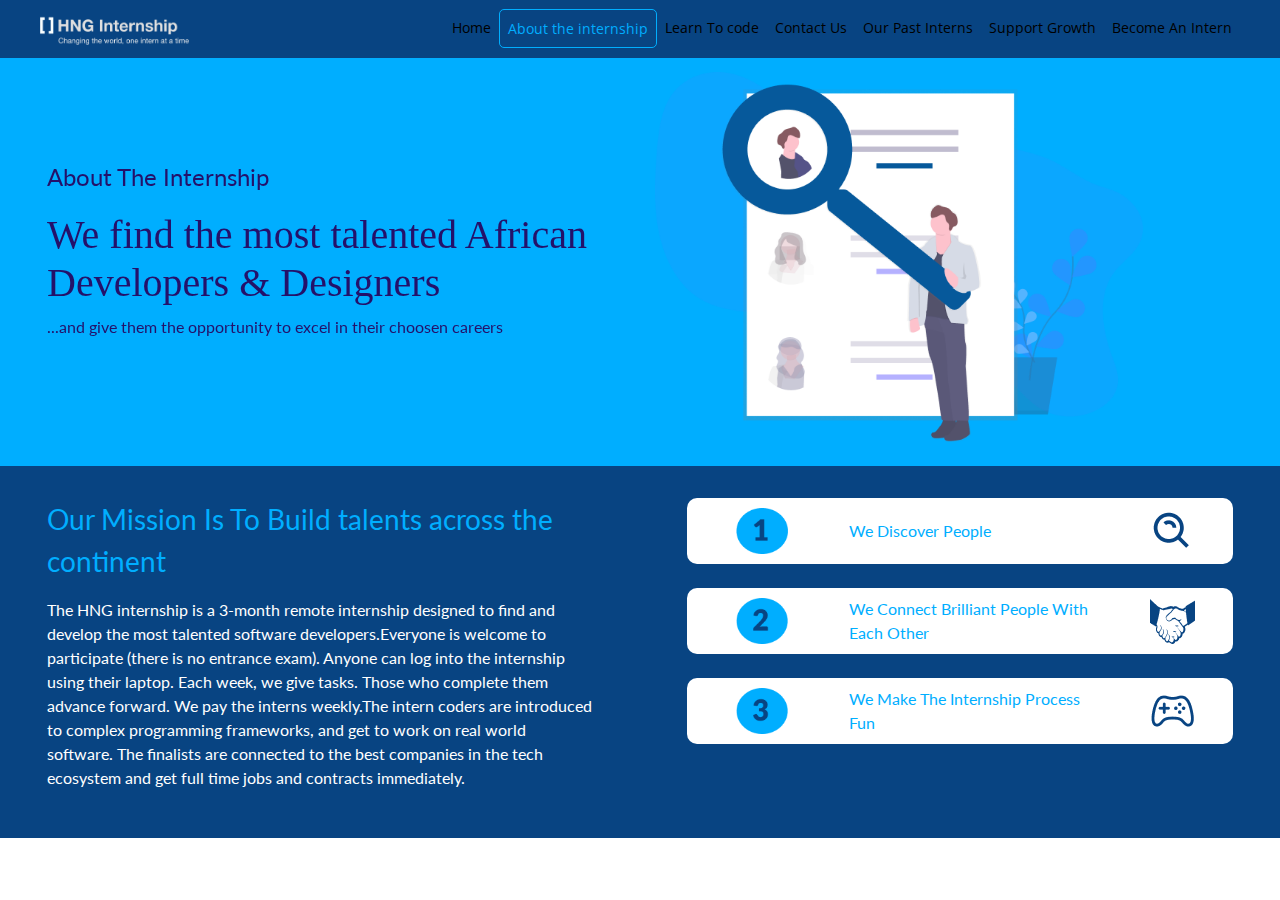
==== about.html @ 9f073ed1 "feature: implemented about page" ====
<!DOCTYPE html>
<html lang="en">
<head>
  <meta charset="UTF-8">
  <meta name="viewport" content="width=device-width, initial-scale=1.0">
  <title>HNG-TECH</title>

  <!--LINKING BOOTSTRAP-->
  <link rel="stylesheet" href="/assets/bootstrap/bootstrap.css">
  <script src="/assets/bootstrap/jquery.js"></script>
  <script src="/assets/bootstrap/popper.js"></script>
  <script src="/assets/bootstrap/bootstrap.js"></script>

  <!--STYLE-->
  <link rel="stylesheet" href="style.css">
  <link rel="stylesheet" href="/assets/css/about.css">
  <link rel="stylesheet" href="/assets/css/animate.css">
  <link rel="stylesheet" href="/assets/css/media-queries.css">
  <link href="https://unpkg.com/aos@2.3.1/dist/aos.css" rel="stylesheet">
  <script src="https://unpkg.com/aos@2.3.1/dist/aos.js"></script>

</head>
<body>
<!--NavBar-->
  <nav class="navbar fixed-top navbar-expand-lg">
    <a class="navbar-brand px-4" href="index.html">
      <img src="/images/brand-logo.png" height="30px" alt="" srcset="">
    </a>
    <button class="navbar-toggler" type="button" data-toggle="collapse" data-target="#navbarSupportedContent" aria-controls="navbarSupportedContent" aria-expanded="false" aria-label="Toggle navigation">
        <span class="navbar-toggler-icon"></span>
    </button>

    <div class="collapse navbar-collapse" id="navbarSupportedContent">
        <ul class="navbar-nav ml-auto topnav px-4">
          <li class="nav-item ">
            <a class="nav-link" href="index.html">Home</a>
        </li>
            <li class="nav-item active">
                <a class="nav-link" href="about.html">About the internship <span class="sr-only">(current)</span></a>
            </li>
            <li class="nav-item">
              <a class="nav-link" href="learntocode.html">Learn To code</a>
          </li>
          <li class="nav-item">
              <a class="nav-link" href="contactus.html">Contact Us</a>
          </li>
            <li class="nav-item">
                <a class="nav-link" href="#">Our Past Interns</a>
            </li>
            <li class="nav-item">
                <a class="nav-link" href="#">Support Growth</a>
            </li>
            <li class="nav-item">
                <a class="nav-link" href="#">Become An Intern</a>
            </li>
           
 
        </ul>
    </div>

</nav>
<!--End NavBar-->


<div class="about container-fluid">

  <div class="row d-flex align-items-center">
    <div class="col-md-6 col-sm-12 col-lg-6">
        <div class="about-title animate__animated animate__fadeIn" data-aos="fade-right"
        data-aos-offset="300"
        data-aos-easing="ease-in-sine">
          <p class="head">About The Internship</p>
          <h1>We find the most talented African Developers & Designers</h1>
          <p>...and give them the opportunity to excel in their choosen careers</p>

        </div>
    </div>
    <div class="col-md-6 col-sm-12 col-lg-6">
      <div class="about-img-wrapper">
        <div class="start-img"> <img src="/images/manholdinglass.png" width=" 80%" class=" d-block py-md-4 py-sm-4"  data-aos="fade-down"
          data-aos-easing="linear"
          data-aos-duration="1500"> 
      </div>
      </div>
    </div>
  </div>

  <div class="row mission">
    <div class="col-md-6 col-sm-12 col-lg-6">
      <div class="mission-content">
        <p class="mission-title">
          Our Mission Is To Build talents across the continent
        </p>

        <p class="content">The HNG internship is a 3-month remote internship designed to find and develop the most talented software developers.Everyone is welcome to participate (there is no entrance exam). Anyone can log into the internship using their laptop. Each week, we give tasks. Those who complete them advance forward. We pay the interns weekly.The intern coders are introduced to complex programming frameworks, and get to work on real world software. The finalists are connected to the best companies in the tech ecosystem and get full time jobs and contracts immediately.</p>
      </div>
    </div>
    <div class="col-md-6 col-sm-12 col-lg-6">
      <div class="mission-list">
        <div class="container">
          <div class="row">
            <div class="mission-button col-12 d-flex justify-content-around align-items-center mb-4">
              <div class="mission-num-wrapper-1">
                <img src="/images/circle1.png" alt="" class="image">
              </div>
              <p> We Discover People</p>
              <div class="mission-num-wrapper">
                <img src="/images/search.png" alt="" class="image" >
              </div>
            </div>

            <div class="mission-button col-12 d-flex justify-content-around align-items-center mb-4">
              <div class="mission-num-wrapper-1">
                <img src="/images/circle2.png" alt="" class="image">
              </div>
              <p> We Connect Brilliant People With Each Other</p>
              <div class="mission-num-wrapper">
                <img src="/images/handshake.png" alt="" class="image" >
              </div>
            </div>

            <div class="mission-button col-12 d-flex justify-content-around align-items-center mb-4">
              <div class="mission-num-wrapper-1">
                <img src="/images/circle3.png" alt="" class="image">
              </div>
              <p> We Make The Internship Process Fun</p>
              <div class="mission-num-wrapper">
                <img src="/images/game.png" alt="" class="image" >
              </div>
            </div>

          </div>
        </div>
      </div>
    </div>
  </div>

</div>


 
 <!--Footer-->
 <!-- <footer>
    <div class="footer-top pt-md-4">
        <div class="container">
            <div class="row d-flex pt-2">
                <div class="col-md-3 footer-about ">
                    <div class="footer-img-wrapper">
                        <img class="logo-footer" src="/images/brand-logo.png" alt="logo-footer" >
                    </div>
                </div>
                <div class="col-md-3 footer-contact animate__animated fadeInDown  animate__delay-2.5s" data-aos="fade-up"
                data-aos-easing="linear"
                data-aos-duration="1500">
                    <p><i><img src="/images/location-icon.png"></i>  Birrel Avenue, Sabo.
                        Yaba, Lagos State,
                        Nigeria</p>
                    
                </div>
                <div class="col-md-3 footer-links footer-contact wow animate__animated fadeInUp animate__delay-3.3s " data-aos="fade-up"
                data-aos-easing="linear"
                data-aos-duration="1500">
                            <p><i><img src="/images/email-icon.png"></i> hello@hng.tech</p>
                            <p><i><img src="/images/phone-icon.png"></i> +234 (0) 8123456789</p>
                </div>
                <div class="col-md-3 footer-links footer-contact wow fadeInDown animate__animated animate__delay-3.5s"  data-aos="fade-up"
                data-aos-duration="3000">
                    <p> Follow Us On Social Media</p>
                    <p><i><img src="/images/twitter-icon.png"></i> @HngInternship</p>
                </div>
            </div>
        </div>
    </div>
    <div class="footer-bottom">
        <div class="container">
            <div class="row">
                   <div class="col-md-12 footer-copyright text-center">
                    &copy; 2020 HNG internship . All Rights Reserved. HNG Group

                </div>
                   
               </div>
        </div>
    </div>
</footer> -->


<!--Scripts-->

<script src="/assets/js/scripts.js"></script>
<script>
    AOS.init();
</script>
<!-- ./Footer -->
</body>
</html>
---- style.css ----
@import url('https://fonts.googleapis.com/css2?family=Lato:ital,wght@0,400;0,700;0,900;1,400&family=Open+Sans:ital,wght@0,400;0,700;1,400&display=swap');

/*--Global--*/
* {
  margin: 0;
  padding: 0;
  outline: 0;
  font-size: 100%;
  vertical-align: baseline;
}

:root{
  --main-white: #ffffff;
  --main-blue: #00aeff;
  --main-navyblue: #24116a;
  --main-greenblue: #084482;
  --main-light-greenblue: #1860a8;
}

html{
  font-size: 16px;
}

body {
  width: 100%;
  background-color: var(--main-white);
  font-family: 'Lato', 'sans-serif';
  font-size: 1rem;
 
  background-color: var(--main-white);
}


/*--NavBar--*/
nav{
  background-color: var(--main-greenblue);
  color: #000000;
  font-family: 'Open Sans', 'sans-serif';
  font-size: 0.875rem;
}

.nav-link{
  color:#000000;
  transition: 0.3s;
}

.nav-link:active, .active a{
  border: 1px solid var(--main-blue);
  border-radius: 5px;
  color: var(--main-blue);
}
.nav-link:active:hover, .active a:hover{
  background-color: var(--main-light-greenblue);
}

.nav-link:hover{
  color: var(--main-blue);
}


.navbar-toggler-icon {
  background-image: url("data:image/svg+xml;charset=utf8,%3Csvg viewBox='0 0 30 30' xmlns='http://www.w3.org/2000/svg'%3E%3Cpath stroke='rgba(255, 255, 255, 0.5)' stroke-width='2' stroke-linecap='round' stroke-miterlimit='10' d='M4 7h22M4 15h22M4 23h22'/%3E%3C/svg%3E");
}


/*--information-section--*/
.information-section {
  color: var(--main-navyblue);
  line-height: 2.25rem;
  padding-top: 5rem;
  position: relative;
}

.information-section h1 {
  font-family: 'Lato Black', 'san-serif';
  font-size: 2.625rem;
  font-weight: 900;
}

.information-contents .title{
  font-size: 1.5rem;
  margin: 1.5rem 0;
}

.information-contents{
  /* width: 40%; */
  margin: 2.25rem;
  padding: 4.375rem 0;
}

.information-contents p{
  line-height: 1.5rem;
  margin: 1.5rem 0;
  width: 75%;
}

.btn-one {
  display: inline-block;
  text-decoration: none;
  color: var(--main-white);
  background-color: var(--main-greenblue);
  padding: 0.75rem 2.5rem;
  border-radius: 10px;
  margin: 1.75rem 0;
  transition: 0.3s;
}

.btn-one:hover {
  cursor: pointer;
  background-color: var(--main-navyblue);
  color: var(--main-white);
  text-decoration: none;
}

/*SVG*/
.svg-border-rounded svg {
  position: absolute;
  bottom: 0;
  left: 0;
  height: 3rem;
  width: 100%;
}
svg {
  overflow: hidden;
  vertical-align: bottom;
}
svg path {
  fill: var(--main-greenblue);
}
/*information images left*/
.img-grid {
  margin: 1.5rem;
  /* width: 40%; */
  display: grid;
  grid-template-columns: repeat(2, 1fr);
  grid-template-rows: repeat(2, 1fr);
  padding: 1rem;
  grid-gap: 0em;
  justify-items: center;
}
.image-wrapper{
  display: grid;
  grid-template-columns: 1fr;
  justify-items: center;
}
.track-img {
  display: block;
  width: 100%;
  webkit-transform: scale(1);
	transform: scale(1);
	-webkit-transition: .3s ease-in-out;
	transition: .3s ease-in-out;
}
.track-img:hover {
  -webkit-transform: scale(1.2);
	transform: scale(1.2);
}
.last-track-img {
  grid-area: 2 / 1 / 3 / 3;
  /* justify-self: center; */
}

.img-btn {
  display: inline-block;
  border: none;
  text-decoration: none;
  color: var(--main-white);
  background-color: var(--main-blue);
  padding: 0.25rem 1rem;
  margin: 1rem 0;
  webkit-transform: scale(1);
	transform: scale(1);
	-webkit-transition: .3s ease-in-out;
	transition: .3s ease-in-out;
}

.img-btn:hover{
  webkit-transform: scale(1.2);
  transform: scale(1.2);
  background-color: var(--main-navyblue);
  color: var(--main-white);
}
.information {
  position: relative;
  width: 100%;
}


/*Footer*/


.footer-icons {
  padding: 0 0.25rem;
}

.footer-details {
  background-image: url('/images/footer-clean-bg.png') !important;
  background-position: bottom;
  background-size: cover;
  background-repeat: no-repeat;

}

footer {
  color: white; 
  background-position: top;
  background-size: cover;
  position: relative;
  background-repeat: no-repeat;
}


.footer-img {
  position: absolute;
  left: 20%;
  top: -220px;
}

.footer-img-wrapper {
  border-radius: 5px;
  transition: 3s;
}

.footer-img-wrapper:hover {
    background-color: var(--main-light-greenblue);
    cursor: pointer;
}


.footer-top { text-align: left; background-color: var(--main-greenblue); }
.footer-about img.logo-footer { max-width: 196px; margin-top: 0; margin-bottom: 18px; }

.footer-contact p { 
  word-wrap: break-word; 
  margin-left: 0;
	-webkit-transition: .3s ease-in-out;
  transition: .3s ease-in-out;
 }
 .footer-contact p:hover {
   margin: 5px;
  cursor: pointer;
 }

.footer-contact i { padding-right: 10px; font-size: 18px; }
.footer-contact p a { border: 0; }
.footer-contact p a:hover, .footer-contact p a:focus { border: 0; }

.footer-links a { 
    border: 0; 
  }
.footer-links a:hover, .footer-links a:focus { color: #fff; }

.footer-bottom { 
    padding: 15px 0 17px 0;
    text-align: left; 
    background-color: var(--main-greenblue);
   }


.footer-copyright { padding-top: 5px; }

@media (min-width: 768px) and (max-width: 1203px) {
  
  .footer-img {
    display: none;
  }
  .curve-bg{
    display: none;
  }
  .footer-top {
    background-color: var(--main-greenblue);
  }
  .footer-about img.logo-footer { max-width: 153px; margin-top: 0; margin-bottom: 18px; }
 }

 @media screen and (max-width: 767.98px) { 
   html {
     font-size: 14px;
   }

  .footer-img {
    display: none;
  }
  .footer-contact i > img {
    width: 4%;
  }
  .curve-bg{
    display: none;
  }
  .footer-top {
    background-color: var(--main-greenblue);
  }
  .information-contents {
    width: 100%;
    padding: 2rem 2rem;
    margin:2.25rem auto;
  }
  .information-contents p{
    width: 100%;
  }
  }
  
  @media (max-width: 400px) { 
    .img-grid {
      display: flex;
      flex-flow: column nowrap;
    }
   }

  @media (max-width: 990px) {
    nav {
      font-size: 16px;
    }
    nav ul li {
      background-color: var(--main-light-greenblue);
      margin-bottom: 5px;
      color: var(--main-white);
      padding: 4px;
      border-radius: 5px;
    }
    .nav-link{
      color: var(--main-white);
      text-align: center;
    }
  }

  /*learning to code*/
---- assets/css/about.css ----
:root{
  --main-white: #ffffff;
  --main-blue: #00aeff;
  --main-navyblue: #24116a;
  --main-greenblue: #084482;
  --main-light-greenblue: #1860a8;
}
.about {
  background-color: var(--main-blue);
  color: var(--main-navyblue);
  padding-top: 3rem ;
}

.about-title {
  padding: 2rem;
}
.about-title h1 {
  font-family: 'Lato Black';
}
.about-title .head {
  font-size: 1.5rem;
}

.mission{
  background-color: var(--main-greenblue);
}
.mission-content {
  color: var(--main-white);
  padding: 2rem;
}

 .mission-title {
   color: var(--main-blue);
   font-size:  1.75rem;
 }

 .mission-list {
    padding: 2rem;
    color: var(--main-blue);
 }
 .mission-button{
   background-color: var(--main-white);
   border-radius: 10px;
   width: 80%;
 }
 .mission-button p {
   width: 50%;
   padding: 0.25rem;
   margin: 0;
 }
 .mission-num-wrapper-1 {
   width: 72px;
   padding: 10px;
 }
 .mission-num-wrapper-1 img{
  width: 100%;
 }
 .mission-num-wrapper img {
   width: 100%;
 }

 @media (max-width: 430px) {
  .mission-button {
    flex-direction: column;
  }
 }
---- assets/css/media-queries.css ----
@media (min-width: 992px) and (max-width: 1199px) {

	.section-1-box .section-1-box-icon { width: 60px; height: 60px; font-size: 32px; line-height: 60px; }
	
	.footer-top { padding: 40px 0; }
	
}

@media (min-width: 768px) and (max-width: 991px) {
	
	.inner-bg { padding: 180px 0; }

	.section-description p { padding: 0; }
	
	.section-1-box .section-1-box-icon { width: 50px; height: 50px; font-size: 26px; line-height: 50px; }
	
	.section-3-box .section-3-box-icon { width: 50px; height: 50px; font-size: 26px; line-height: 50px; }
	
	.footer-top { padding: 40px 0; }
	.footer-contact i { padding-right: 5px; }

}

@media (max-width: 767px) {

	.inner-bg { padding: 100px 0 80px 0; }
	
	.section-description p { padding: 0; }
	
	.section-1-container { padding-bottom: 60px; }
	.section-1-box { text-align: center; }
	.section-1-box h3 { margin-top: 20px; padding-top: 10px; }
	
	.section-3-box { text-align: center; }
	.section-3-box h3 { margin-top: 20px; padding-top: 10px; }
	
	.footer-top { padding: 40px 0; text-align: center; }
	.footer-contact i { padding-right: 5px; }
	.footer-bottom, .footer-social { text-align: center; }
	.footer-social a { margin: 0 10px; }
	
}

@media (max-width: 415px) {
	
	h1, h2 { font-size: 32px; }

}
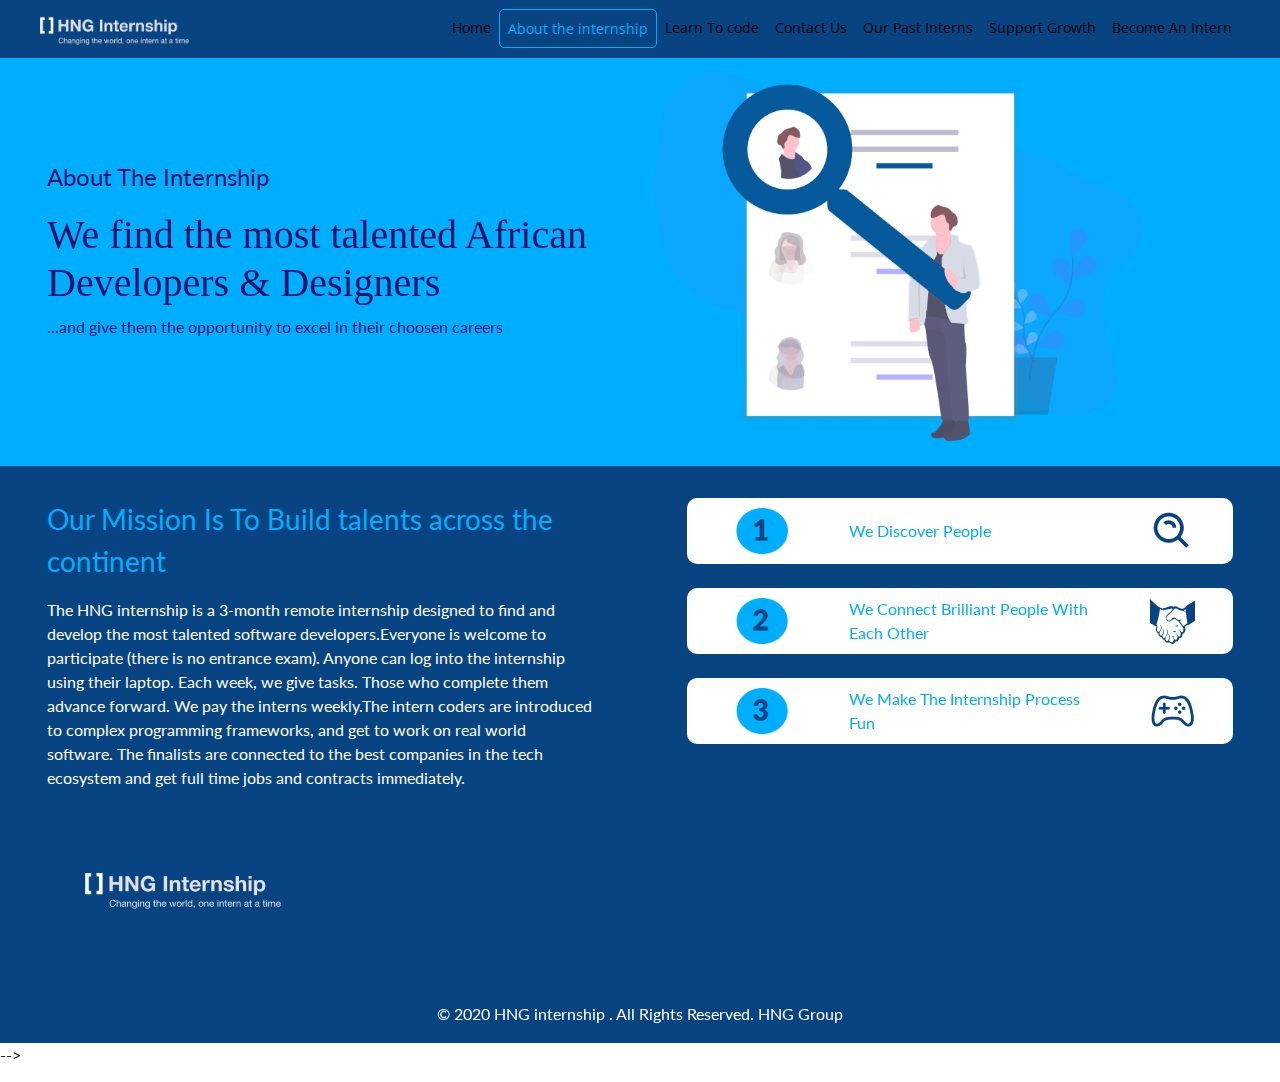
==== commit 9747d5e1: "feature: implemented about page fix3" ====
--- a/about.html
+++ b/about.html
@@ -62,7 +62,9 @@
 <!--End NavBar-->
 
 
-<div class="about container-fluid">
+<!--Mission Section-->
+
+<div class="about container-fluid mission-section">
 
   <div class="row d-flex align-items-center">
     <div class="col-md-6 col-sm-12 col-lg-6">
@@ -97,7 +99,7 @@
     </div>
     <div class="col-md-6 col-sm-12 col-lg-6">
       <div class="mission-list">
-        <div class="container">
+        <div class="container" data-aos="fade-left">
           <div class="row">
             <div class="mission-button col-12 d-flex justify-content-around align-items-center mb-4">
               <div class="mission-num-wrapper-1">
@@ -135,13 +137,17 @@
     </div>
   </div>
 
+  <div class="svg-border-rounded text-white">
+    <svg xmlns="http://www.w3.org/2000/svg" viewBox="0 0 144.54 17.34" preserveAspectRatio="none" fill="currentColor"><path d="M144.54,17.34H0V0H144.54ZM0,0S32.36,17.34,72.27,17.34,144.54,0,144.54,0"></path></svg>
+  </div>
+
 </div>
 
 
  
  <!--Footer-->
- <!-- <footer>
-    <div class="footer-top pt-md-4">
+ <!-- <!-- <footer> -->
+    <div class="footer-top pt-md-4 text-white">
         <div class="container">
             <div class="row d-flex pt-2">
                 <div class="col-md-3 footer-about ">
@@ -171,7 +177,7 @@
             </div>
         </div>
     </div>
-    <div class="footer-bottom">
+    <div class="footer-bottom  text-white">
         <div class="container">
             <div class="row">
                    <div class="col-md-12 footer-copyright text-center">
--- a/assets/css/about.css
+++ b/assets/css/about.css
@@ -59,8 +59,10 @@
    width: 100%;
  }
 
- @media (max-width: 430px) {
-  .mission-button {
-    flex-direction: column;
-  }
+ .mission-section {
+   position: relative;
+ }
+
+ footer {
+   color: var(--main-white);
  }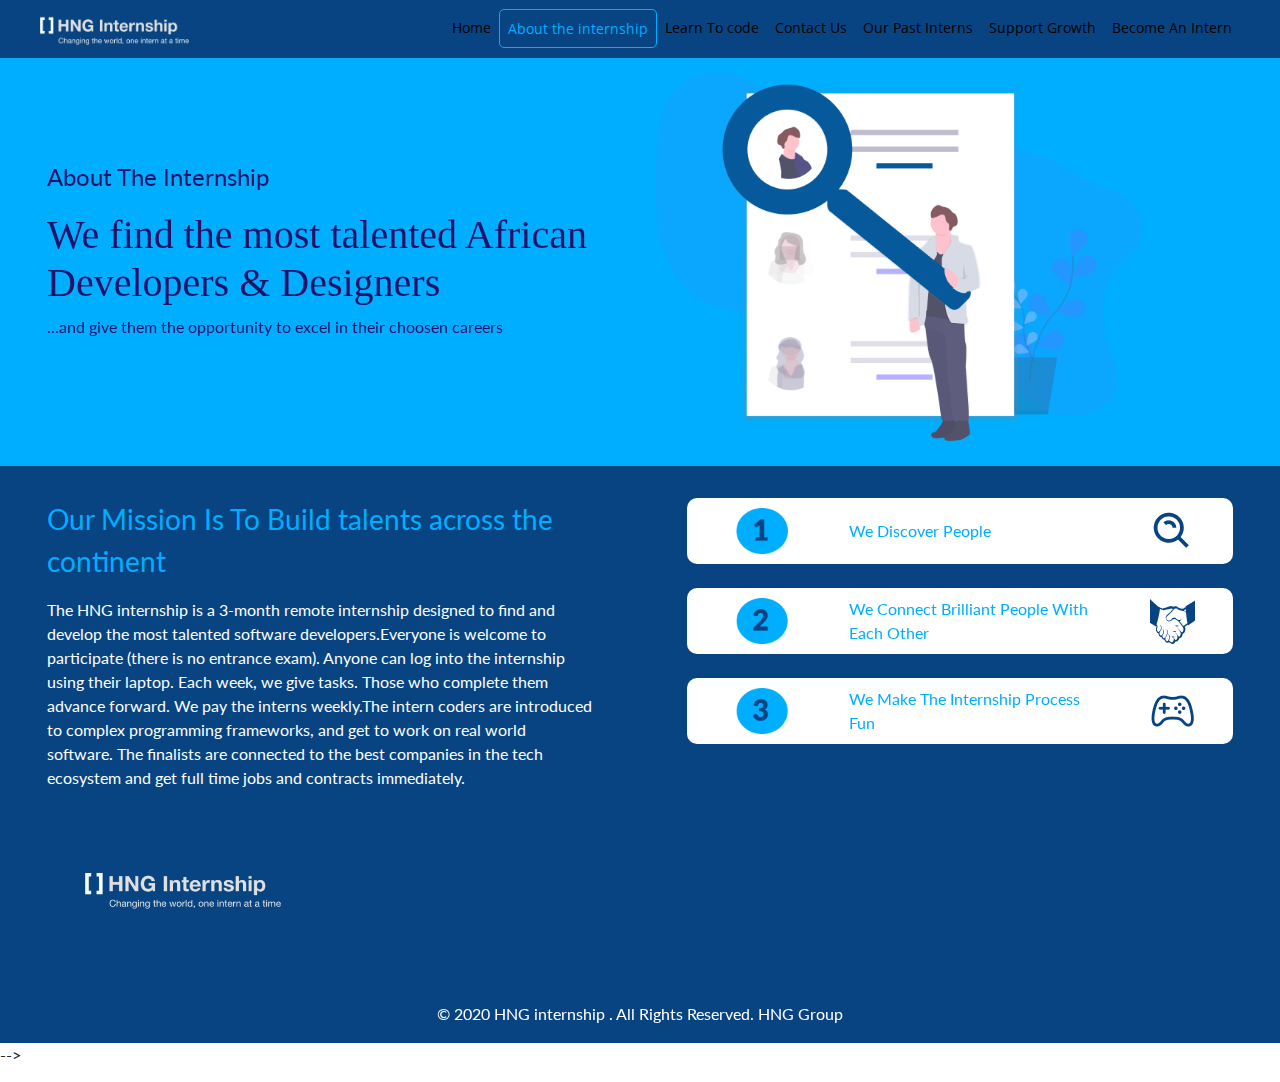
==== commit 1656aebb: "feature: implemented about page fix4" ====
--- a/about.html
+++ b/about.html
@@ -137,9 +137,9 @@
     </div>
   </div>
 
-  <div class="svg-border-rounded text-white">
+  <!-- <div class="svg-border-rounded text-white">
     <svg xmlns="http://www.w3.org/2000/svg" viewBox="0 0 144.54 17.34" preserveAspectRatio="none" fill="currentColor"><path d="M144.54,17.34H0V0H144.54ZM0,0S32.36,17.34,72.27,17.34,144.54,0,144.54,0"></path></svg>
-  </div>
+  </div> -->
 
 </div>
 
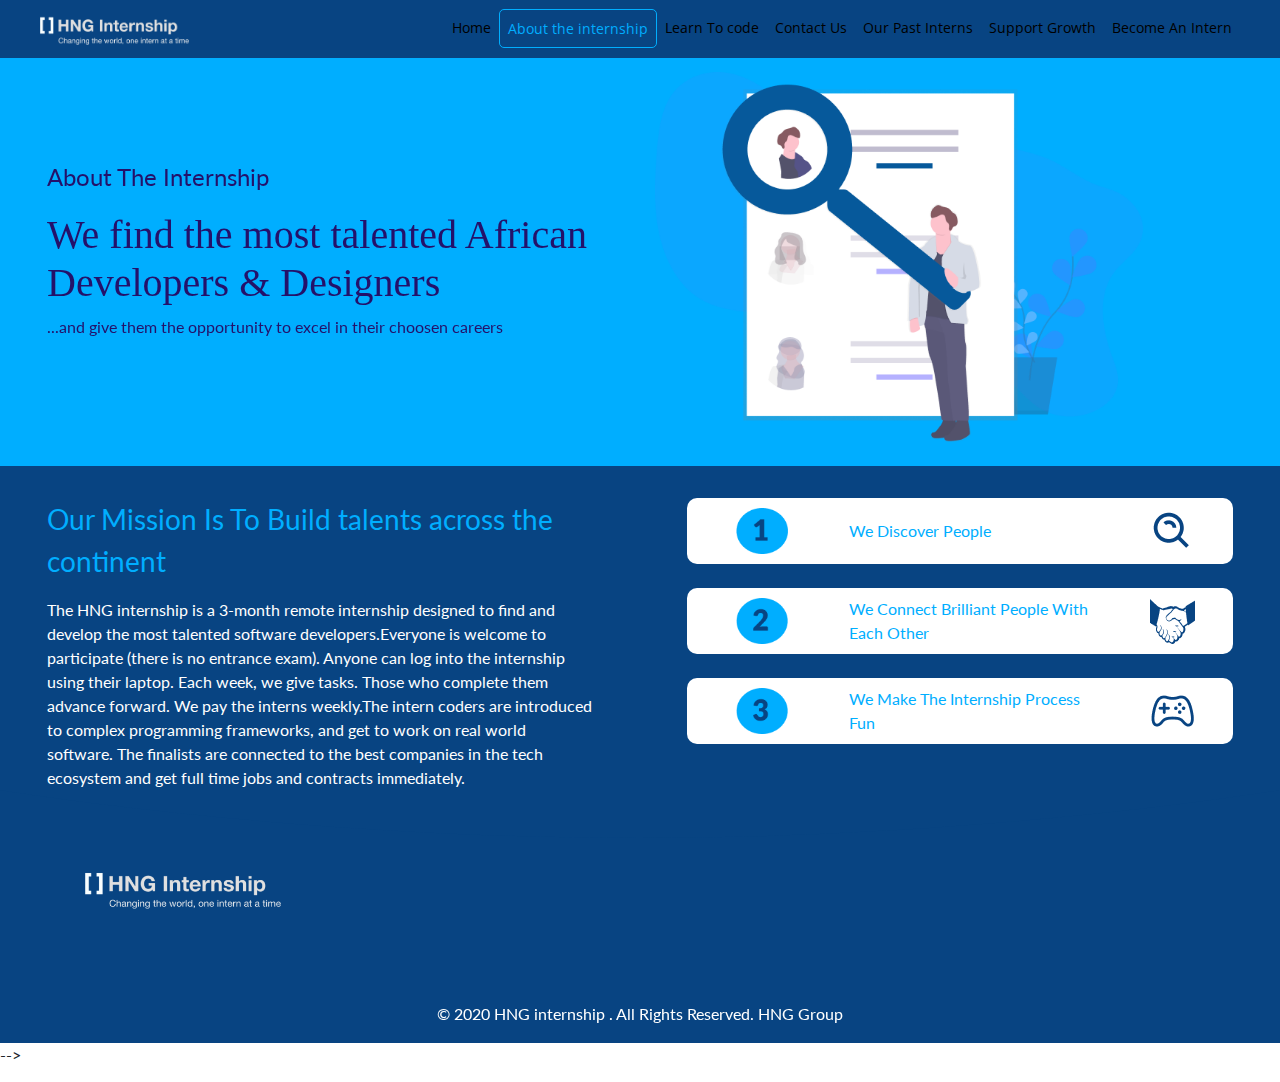
==== commit 7e6b56ad: "feature: implemented about page fix4" ====
--- a/about.html
+++ b/about.html
@@ -99,7 +99,7 @@
     </div>
     <div class="col-md-6 col-sm-12 col-lg-6">
       <div class="mission-list">
-        <div class="container" data-aos="fade-left">
+        <div class="container">
           <div class="row">
             <div class="mission-button col-12 d-flex justify-content-around align-items-center mb-4">
               <div class="mission-num-wrapper-1">
@@ -137,9 +137,9 @@
     </div>
   </div>
 
-  <!-- <div class="svg-border-rounded text-white">
+  <div class="svg-border-rounded text-white">
     <svg xmlns="http://www.w3.org/2000/svg" viewBox="0 0 144.54 17.34" preserveAspectRatio="none" fill="currentColor"><path d="M144.54,17.34H0V0H144.54ZM0,0S32.36,17.34,72.27,17.34,144.54,0,144.54,0"></path></svg>
-  </div> -->
+  </div>
 
 </div>
 
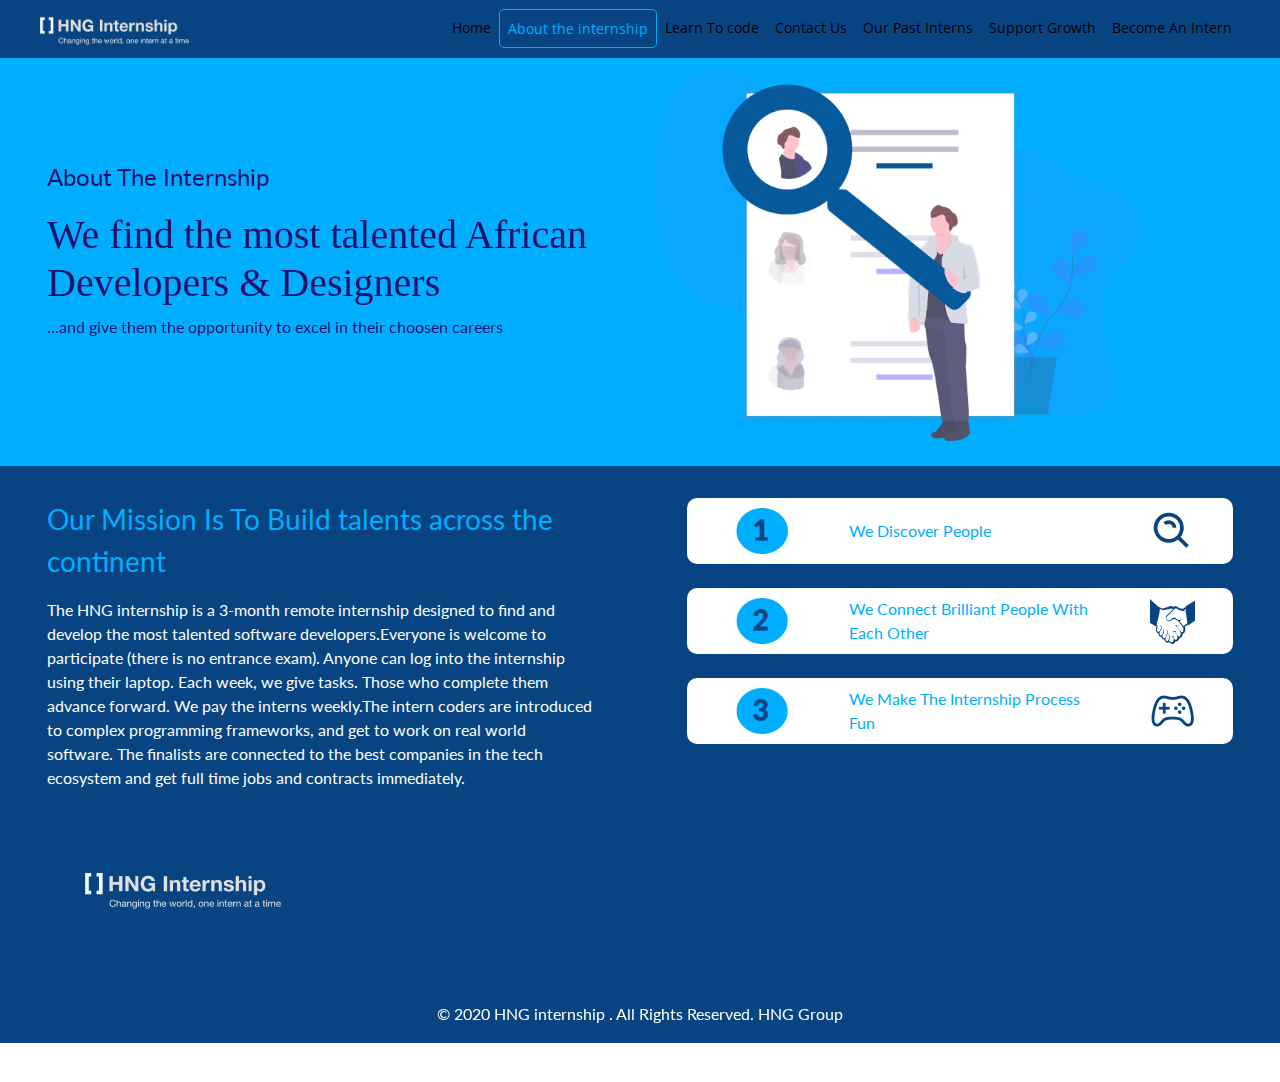
==== commit 8779c814: "feature: implemented about page fix5" ====
--- a/about.html
+++ b/about.html
@@ -146,7 +146,7 @@
 
  
  <!--Footer-->
- <!-- <!-- <footer> -->
+ 
     <div class="footer-top pt-md-4 text-white">
         <div class="container">
             <div class="row d-flex pt-2">
@@ -188,7 +188,7 @@
                </div>
         </div>
     </div>
-</footer> -->
+</footer>
 
 
 <!--Scripts-->
@@ -197,6 +197,6 @@
 <script>
     AOS.init();
 </script>
-<!-- ./Footer -->
+<!-- ./Script -->
 </body>
 </html>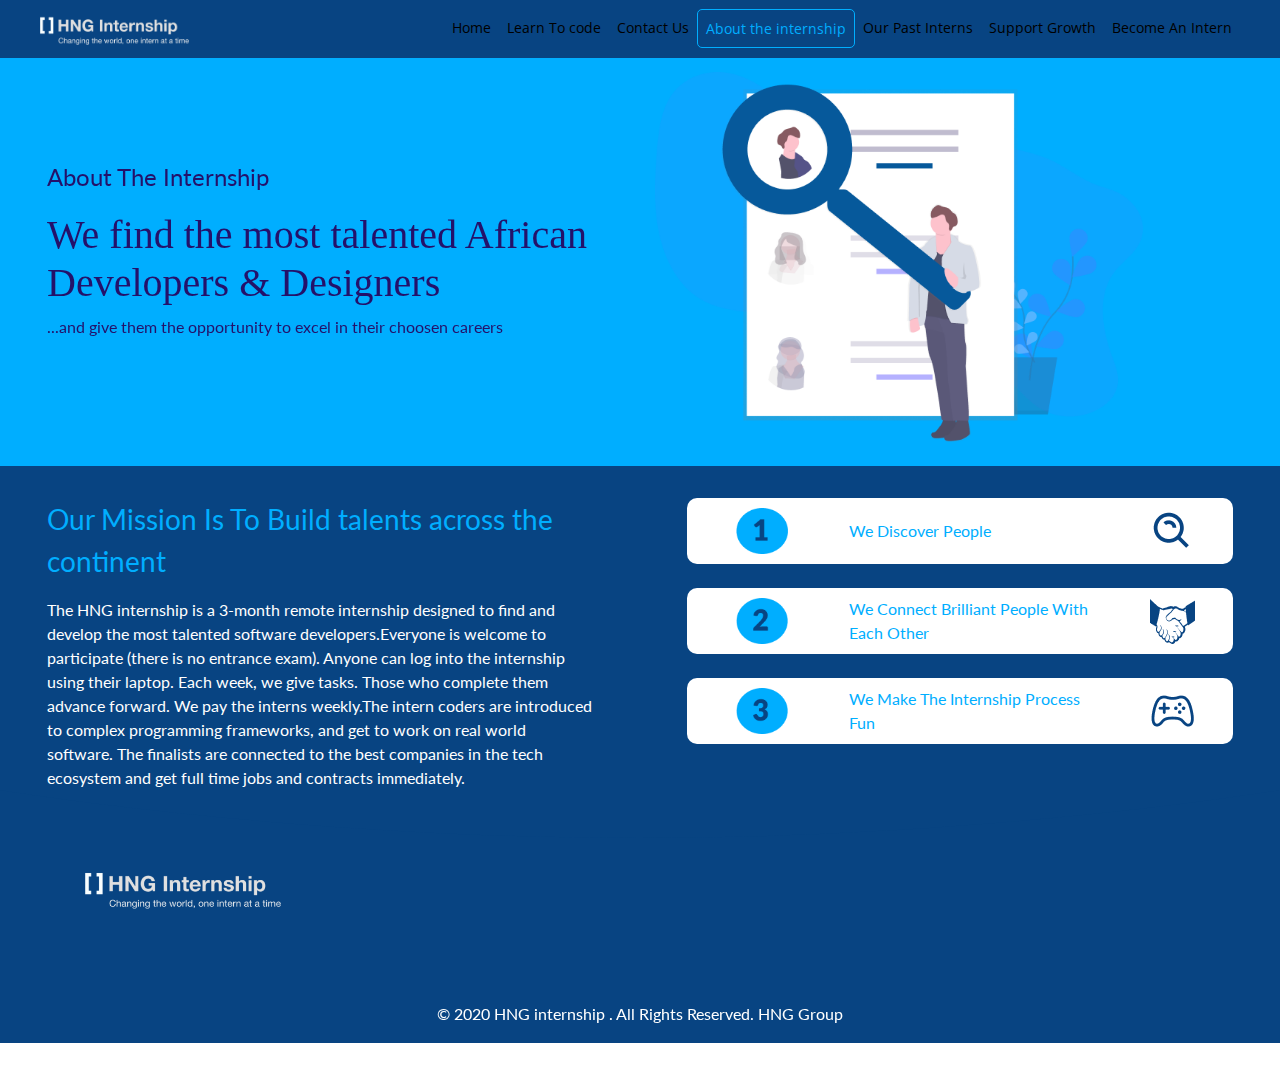
==== commit 146eca1f: "feature: implemented about page fix6" ====
--- a/about.html
+++ b/about.html
@@ -35,14 +35,15 @@
           <li class="nav-item ">
             <a class="nav-link" href="index.html">Home</a>
         </li>
-            <li class="nav-item active">
-                <a class="nav-link" href="about.html">About the internship <span class="sr-only">(current)</span></a>
-            </li>
+           
             <li class="nav-item">
               <a class="nav-link" href="learntocode.html">Learn To code</a>
           </li>
           <li class="nav-item">
               <a class="nav-link" href="contactus.html">Contact Us</a>
+          </li>
+          <li class="nav-item active">
+            <a class="nav-link" href="about.html">About the internship <span class="sr-only">(current)</span></a>
           </li>
             <li class="nav-item">
                 <a class="nav-link" href="#">Our Past Interns</a>
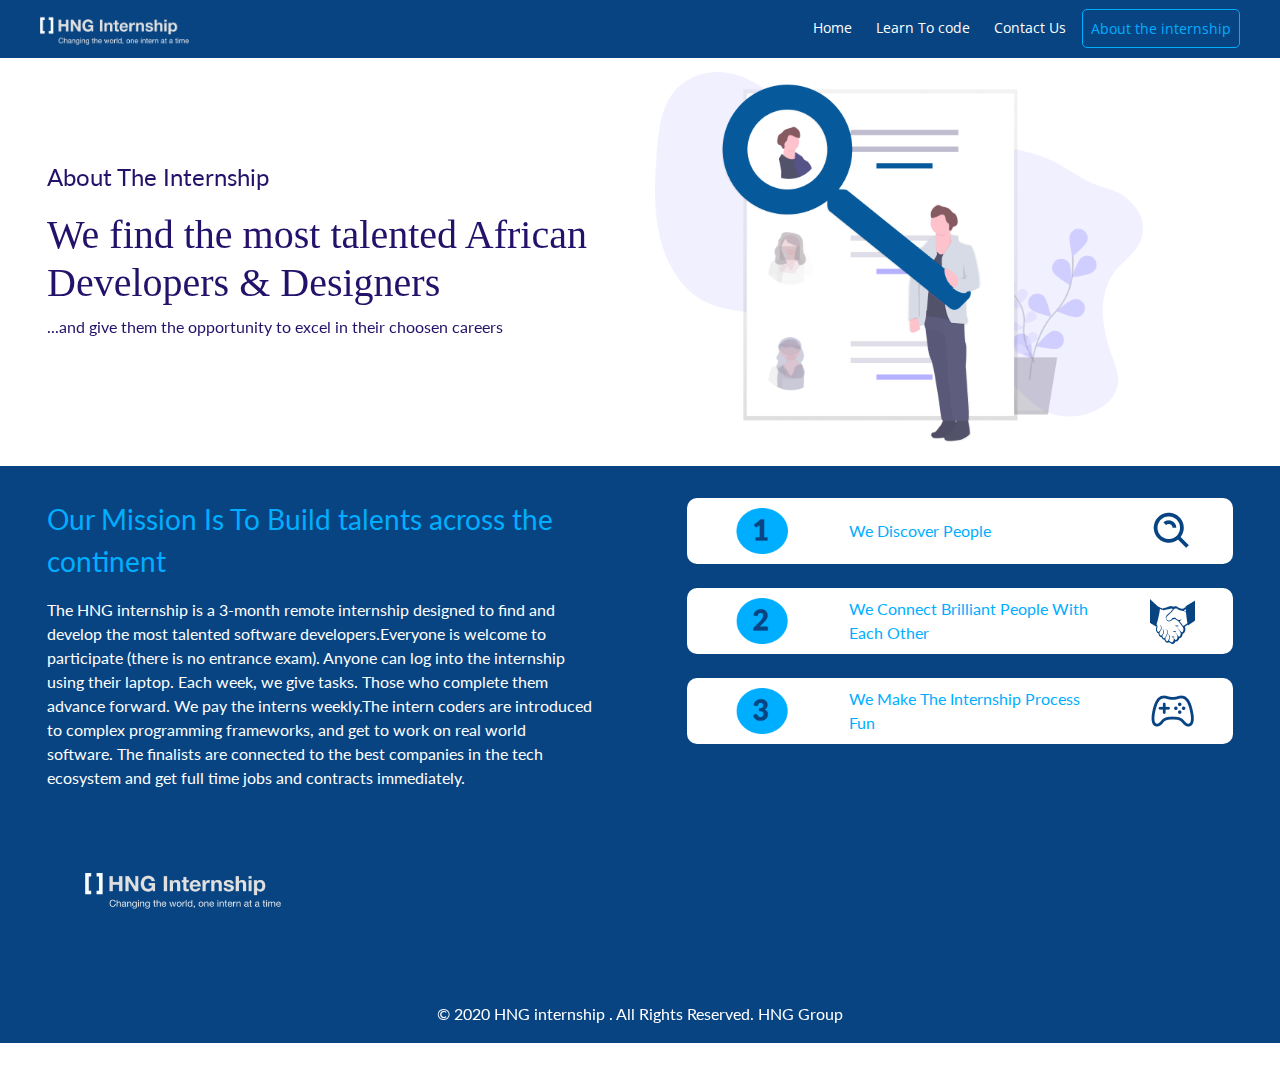
==== commit f2070db6: "editing navlinks" ====
--- a/about.html
+++ b/about.html
@@ -32,30 +32,20 @@
 
     <div class="collapse navbar-collapse" id="navbarSupportedContent">
         <ul class="navbar-nav ml-auto topnav px-4">
-          <li class="nav-item ">
+          <li class="nav-item">
             <a class="nav-link" href="index.html">Home</a>
         </li>
-           
-            <li class="nav-item">
-              <a class="nav-link" href="learntocode.html">Learn To code</a>
-          </li>
-          <li class="nav-item">
-              <a class="nav-link" href="contactus.html">Contact Us</a>
-          </li>
-          <li class="nav-item active">
+        
+        <li class="nav-item">
+            <a class="nav-link" href="learntocode.html">Learn To code</a>
+        </li>
+        <li class="nav-item">
+            <a class="nav-link" href="contactus.html">Contact Us</a>
+        </li>
+        <li class="nav-item  active">
             <a class="nav-link" href="about.html">About the internship <span class="sr-only">(current)</span></a>
-          </li>
-            <li class="nav-item">
-                <a class="nav-link" href="#">Our Past Interns</a>
-            </li>
-            <li class="nav-item">
-                <a class="nav-link" href="#">Support Growth</a>
-            </li>
-            <li class="nav-item">
-                <a class="nav-link" href="#">Become An Intern</a>
-            </li>
-           
- 
+        </li>
+       
         </ul>
     </div>
 
--- a/style.css
+++ b/style.css
@@ -1,4 +1,4 @@
-@import url('https://fonts.googleapis.com/css2?family=Lato:ital,wght@0,400;0,700;0,900;1,400&family=Open+Sans:ital,wght@0,400;0,700;1,400&display=swap');
+@import url("https://fonts.googleapis.com/css2?family=Lato:ital,wght@0,400;0,700;0,900;1,400&family=Open+Sans:ital,wght@0,400;0,700;1,400&display=swap");
 
 /*--Global--*/
 * {
@@ -9,7 +9,7 @@
   vertical-align: baseline;
 }
 
-:root{
+:root {
   --main-white: #ffffff;
   --main-blue: #00aeff;
   --main-navyblue: #24116a;
@@ -17,51 +17,52 @@
   --main-light-greenblue: #1860a8;
 }
 
-html{
+html {
   font-size: 16px;
 }
 
 body {
   width: 100%;
   background-color: var(--main-white);
-  font-family: 'Lato', 'sans-serif';
+  font-family: "Poppins", "Lato", "sans-serif";
   font-size: 1rem;
- 
   background-color: var(--main-white);
 }
 
-
 /*--NavBar--*/
-nav{
+nav {
   background-color: var(--main-greenblue);
-  color: #000000;
-  font-family: 'Open Sans', 'sans-serif';
+  font-family: "Open Sans", "sans-serif";
   font-size: 0.875rem;
 }
 
-.nav-link{
-  color:#000000;
+.nav-link {
+  color: var(--main-white);
   transition: 0.3s;
 }
 
-.nav-link:active, .active a{
+.nav-link:active,
+.active a {
   border: 1px solid var(--main-blue);
   border-radius: 5px;
   color: var(--main-blue);
 }
-.nav-link:active:hover, .active a:hover{
+.nav-link:active:hover,
+.active a:hover {
   background-color: var(--main-light-greenblue);
 }
 
-.nav-link:hover{
+.nav-link:hover {
   color: var(--main-blue);
 }
 
+.nav-item {
+  margin-left: 0.5rem;
+}
 
 .navbar-toggler-icon {
   background-image: url("data:image/svg+xml;charset=utf8,%3Csvg viewBox='0 0 30 30' xmlns='http://www.w3.org/2000/svg'%3E%3Cpath stroke='rgba(255, 255, 255, 0.5)' stroke-width='2' stroke-linecap='round' stroke-miterlimit='10' d='M4 7h22M4 15h22M4 23h22'/%3E%3C/svg%3E");
 }
-
 
 /*--information-section--*/
 .information-section {
@@ -72,23 +73,23 @@
 }
 
 .information-section h1 {
-  font-family: 'Lato Black', 'san-serif';
+  font-family: "Lato Black", "san-serif";
   font-size: 2.625rem;
   font-weight: 900;
 }
 
-.information-contents .title{
+.information-contents .title {
   font-size: 1.5rem;
   margin: 1.5rem 0;
 }
 
-.information-contents{
+.information-contents {
   /* width: 40%; */
   margin: 2.25rem;
   padding: 4.375rem 0;
 }
 
-.information-contents p{
+.information-contents p {
   line-height: 1.5rem;
   margin: 1.5rem 0;
   width: 75%;
@@ -138,7 +139,7 @@
   grid-gap: 0em;
   justify-items: center;
 }
-.image-wrapper{
+.image-wrapper {
   display: grid;
   grid-template-columns: 1fr;
   justify-items: center;
@@ -147,13 +148,13 @@
   display: block;
   width: 100%;
   webkit-transform: scale(1);
-	transform: scale(1);
-	-webkit-transition: .3s ease-in-out;
-	transition: .3s ease-in-out;
+  transform: scale(1);
+  -webkit-transition: 0.3s ease-in-out;
+  transition: 0.3s ease-in-out;
 }
 .track-img:hover {
   -webkit-transform: scale(1.2);
-	transform: scale(1.2);
+  transform: scale(1.2);
 }
 .last-track-img {
   grid-area: 2 / 1 / 3 / 3;
@@ -169,12 +170,12 @@
   padding: 0.25rem 1rem;
   margin: 1rem 0;
   webkit-transform: scale(1);
-	transform: scale(1);
-	-webkit-transition: .3s ease-in-out;
-	transition: .3s ease-in-out;
-}
-
-.img-btn:hover{
+  transform: scale(1);
+  -webkit-transition: 0.3s ease-in-out;
+  transition: 0.3s ease-in-out;
+}
+
+.img-btn:hover {
   webkit-transform: scale(1.2);
   transform: scale(1.2);
   background-color: var(--main-navyblue);
@@ -185,31 +186,27 @@
   width: 100%;
 }
 
-
 /*Footer*/
-
 
 .footer-icons {
   padding: 0 0.25rem;
 }
 
 .footer-details {
-  background-image: url('/images/footer-clean-bg.png') !important;
+  background-image: url("/images/footer-clean-bg.png") !important;
   background-position: bottom;
   background-size: cover;
   background-repeat: no-repeat;
-
 }
 
 footer {
-  color: white; 
+  color: white;
   background-position: top;
   background-size: cover;
   position: relative;
   background-repeat: no-repeat;
 }
 
-
 .footer-img {
   position: absolute;
   left: 20%;
@@ -222,69 +219,86 @@
 }
 
 .footer-img-wrapper:hover {
-    background-color: var(--main-light-greenblue);
-    cursor: pointer;
-}
-
-
-.footer-top { text-align: left; background-color: var(--main-greenblue); }
-.footer-about img.logo-footer { max-width: 196px; margin-top: 0; margin-bottom: 18px; }
-
-.footer-contact p { 
-  word-wrap: break-word; 
+  background-color: var(--main-light-greenblue);
+  cursor: pointer;
+}
+
+.footer-top {
+  text-align: left;
+  background-color: var(--main-greenblue);
+}
+.footer-about img.logo-footer {
+  max-width: 196px;
+  margin-top: 0;
+  margin-bottom: 18px;
+}
+
+.footer-contact p {
+  word-wrap: break-word;
   margin-left: 0;
-	-webkit-transition: .3s ease-in-out;
-  transition: .3s ease-in-out;
- }
- .footer-contact p:hover {
-   margin: 5px;
+  -webkit-transition: 0.3s ease-in-out;
+  transition: 0.3s ease-in-out;
+}
+.footer-contact p:hover {
+  margin: 5px;
   cursor: pointer;
- }
-
-.footer-contact i { padding-right: 10px; font-size: 18px; }
-.footer-contact p a { border: 0; }
-.footer-contact p a:hover, .footer-contact p a:focus { border: 0; }
-
-.footer-links a { 
-    border: 0; 
-  }
-.footer-links a:hover, .footer-links a:focus { color: #fff; }
-
-.footer-bottom { 
-    padding: 15px 0 17px 0;
-    text-align: left; 
-    background-color: var(--main-greenblue);
-   }
-
-
-.footer-copyright { padding-top: 5px; }
+}
+
+.footer-contact i {
+  padding-right: 10px;
+  font-size: 18px;
+}
+.footer-contact p a {
+  border: 0;
+}
+.footer-contact p a:hover,
+.footer-contact p a:focus {
+  border: 0;
+}
+
+.footer-links a {
+  border: 0;
+}
+.footer-links a:hover,
+.footer-links a:focus {
+  color: #fff;
+}
+
+.footer-bottom {
+  padding: 15px 0 17px 0;
+  text-align: left;
+  background-color: var(--main-greenblue);
+}
+
+.footer-copyright {
+  padding-top: 5px;
+}
 
 @media (min-width: 768px) and (max-width: 1203px) {
-  
   .footer-img {
     display: none;
   }
-  .curve-bg{
+  .curve-bg {
     display: none;
   }
   .footer-top {
     background-color: var(--main-greenblue);
   }
-  .footer-about img.logo-footer { max-width: 153px; margin-top: 0; margin-bottom: 18px; }
- }
-
- @media screen and (max-width: 767.98px) { 
-   html {
-     font-size: 14px;
-   }
-
+  .footer-about img.logo-footer {
+    max-width: 153px;
+    margin-top: 0;
+    margin-bottom: 18px;
+  }
+}
+
+@media screen and (max-width: 767.98px) {
   .footer-img {
     display: none;
   }
   .footer-contact i > img {
     width: 4%;
   }
-  .curve-bg{
+  .curve-bg {
     display: none;
   }
   .footer-top {
@@ -293,36 +307,37 @@
   .information-contents {
     width: 100%;
     padding: 2rem 2rem;
-    margin:2.25rem auto;
-  }
-  .information-contents p{
+    margin: 2.25rem auto;
+  }
+  .information-contents p {
     width: 100%;
   }
-  }
-  
-  @media (max-width: 400px) { 
-    .img-grid {
-      display: flex;
-      flex-flow: column nowrap;
-    }
-   }
-
-  @media (max-width: 990px) {
-    nav {
-      font-size: 16px;
-    }
-    nav ul li {
-      background-color: var(--main-light-greenblue);
-      margin-bottom: 5px;
-      color: var(--main-white);
-      padding: 4px;
-      border-radius: 5px;
-    }
-    .nav-link{
-      color: var(--main-white);
-      text-align: center;
-    }
-  }
-
-  /*learning to code*/
-  +}
+
+@media (max-width: 400px) {
+  .nav-item {
+    margin-left: 0;
+  }
+  .img-grid {
+    display: flex;
+    flex-flow: column nowrap;
+  }
+}
+
+@media (max-width: 990px) {
+  nav {
+    font-size: 16px;
+    background-color: var(--main-light-greenblue);
+  }
+  nav ul li {
+    color: var(--main-white);
+    padding: 4px;
+    width: 100%;
+  }
+  .nav-link {
+    color: var(--main-white);
+    text-align: center;
+  }
+}
+
+/*learning to code*/
--- a/assets/css/about.css
+++ b/assets/css/about.css
@@ -1,4 +1,4 @@
-:root{
+:root {
   --main-white: #ffffff;
   --main-blue: #00aeff;
   --main-navyblue: #24116a;
@@ -6,22 +6,22 @@
   --main-light-greenblue: #1860a8;
 }
 .about {
-  background-color: var(--main-blue);
+  background-color: var(--main-white);
   color: var(--main-navyblue);
-  padding-top: 3rem ;
+  padding-top: 3rem;
 }
 
 .about-title {
   padding: 2rem;
 }
 .about-title h1 {
-  font-family: 'Lato Black';
+  font-family: "Lato Black";
 }
 .about-title .head {
   font-size: 1.5rem;
 }
 
-.mission{
+.mission {
   background-color: var(--main-greenblue);
 }
 .mission-content {
@@ -29,40 +29,40 @@
   padding: 2rem;
 }
 
- .mission-title {
-   color: var(--main-blue);
-   font-size:  1.75rem;
- }
+.mission-title {
+  color: var(--main-blue);
+  font-size: 1.75rem;
+}
 
- .mission-list {
-    padding: 2rem;
-    color: var(--main-blue);
- }
- .mission-button{
-   background-color: var(--main-white);
-   border-radius: 10px;
-   width: 80%;
- }
- .mission-button p {
-   width: 50%;
-   padding: 0.25rem;
-   margin: 0;
- }
- .mission-num-wrapper-1 {
-   width: 72px;
-   padding: 10px;
- }
- .mission-num-wrapper-1 img{
+.mission-list {
+  padding: 2rem;
+  color: var(--main-blue);
+}
+.mission-button {
+  background-color: var(--main-white);
+  border-radius: 10px;
+  width: 80%;
+}
+.mission-button p {
+  width: 50%;
+  padding: 0.25rem;
+  margin: 0;
+}
+.mission-num-wrapper-1 {
+  width: 72px;
+  padding: 10px;
+}
+.mission-num-wrapper-1 img {
   width: 100%;
- }
- .mission-num-wrapper img {
-   width: 100%;
- }
+}
+.mission-num-wrapper img {
+  width: 100%;
+}
 
- .mission-section {
-   position: relative;
- }
+.mission-section {
+  position: relative;
+}
 
- footer {
-   color: var(--main-white);
- }+footer {
+  color: var(--main-white);
+}
